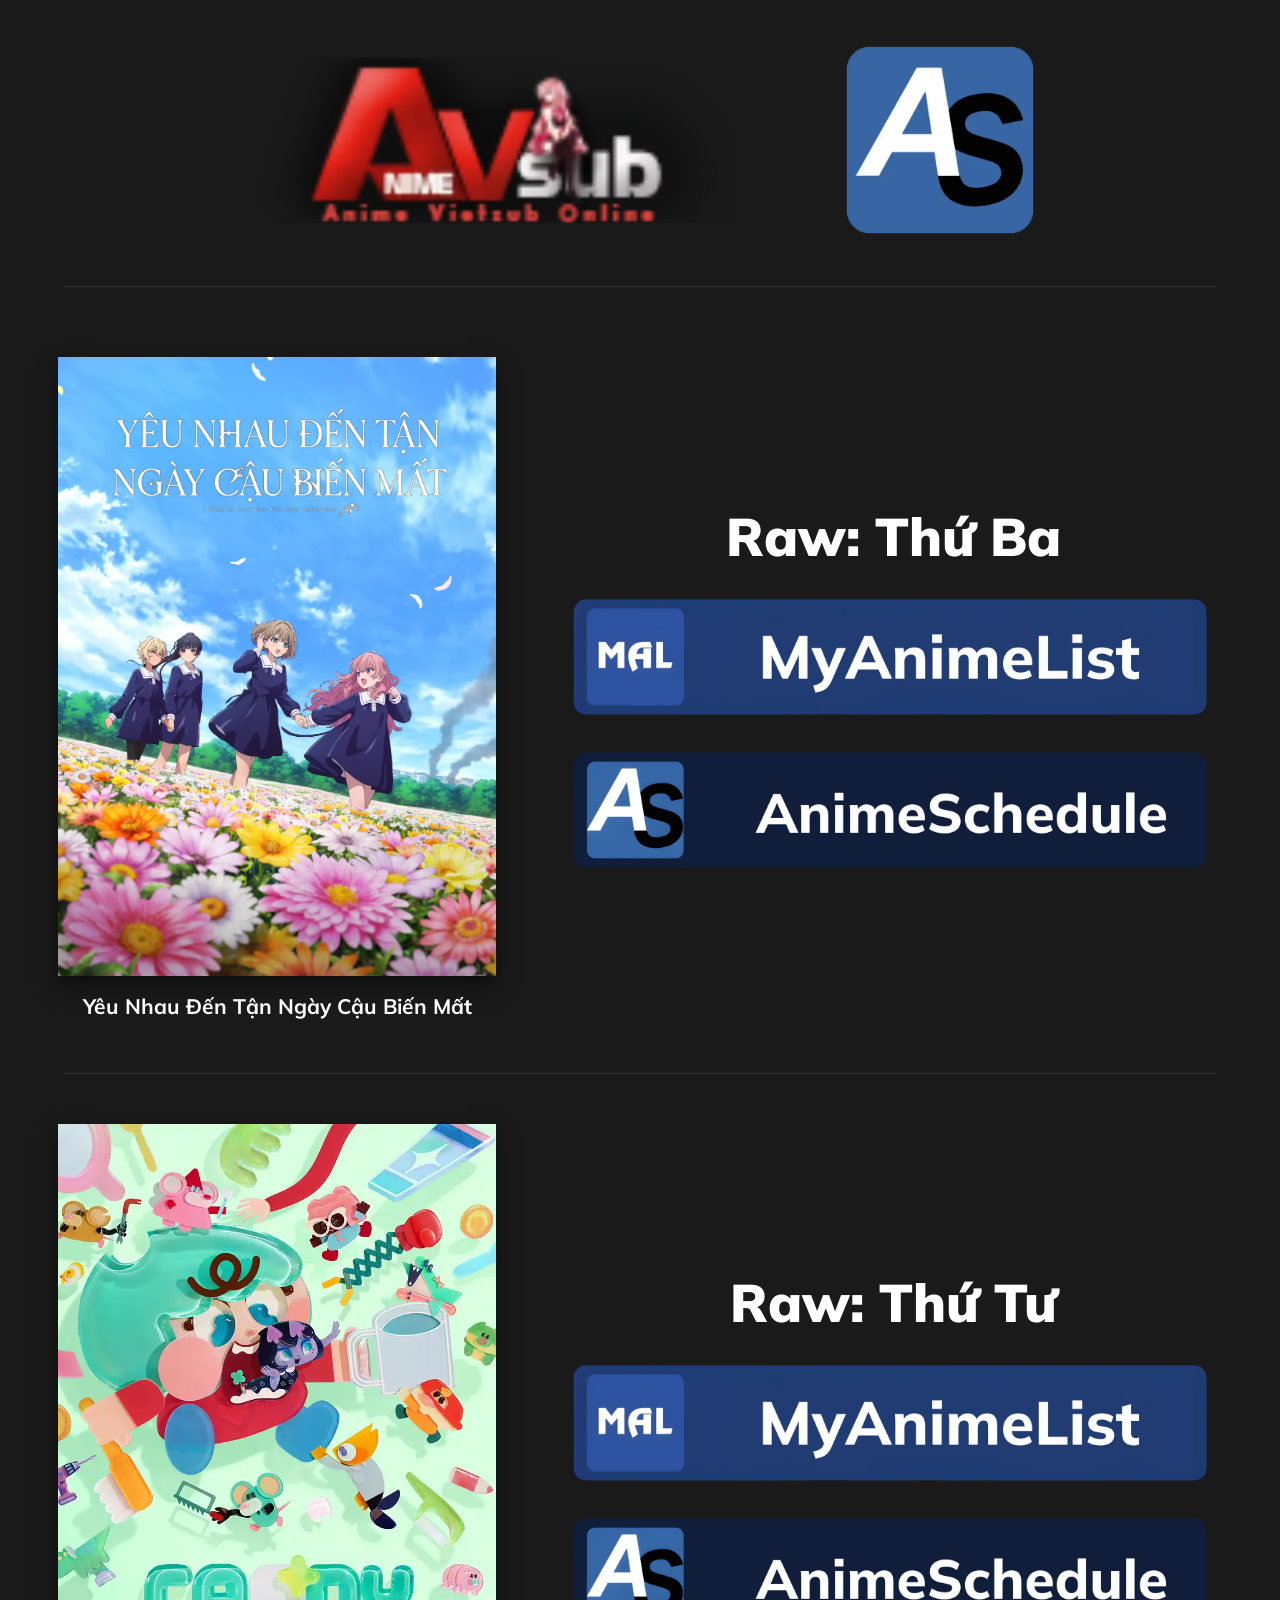
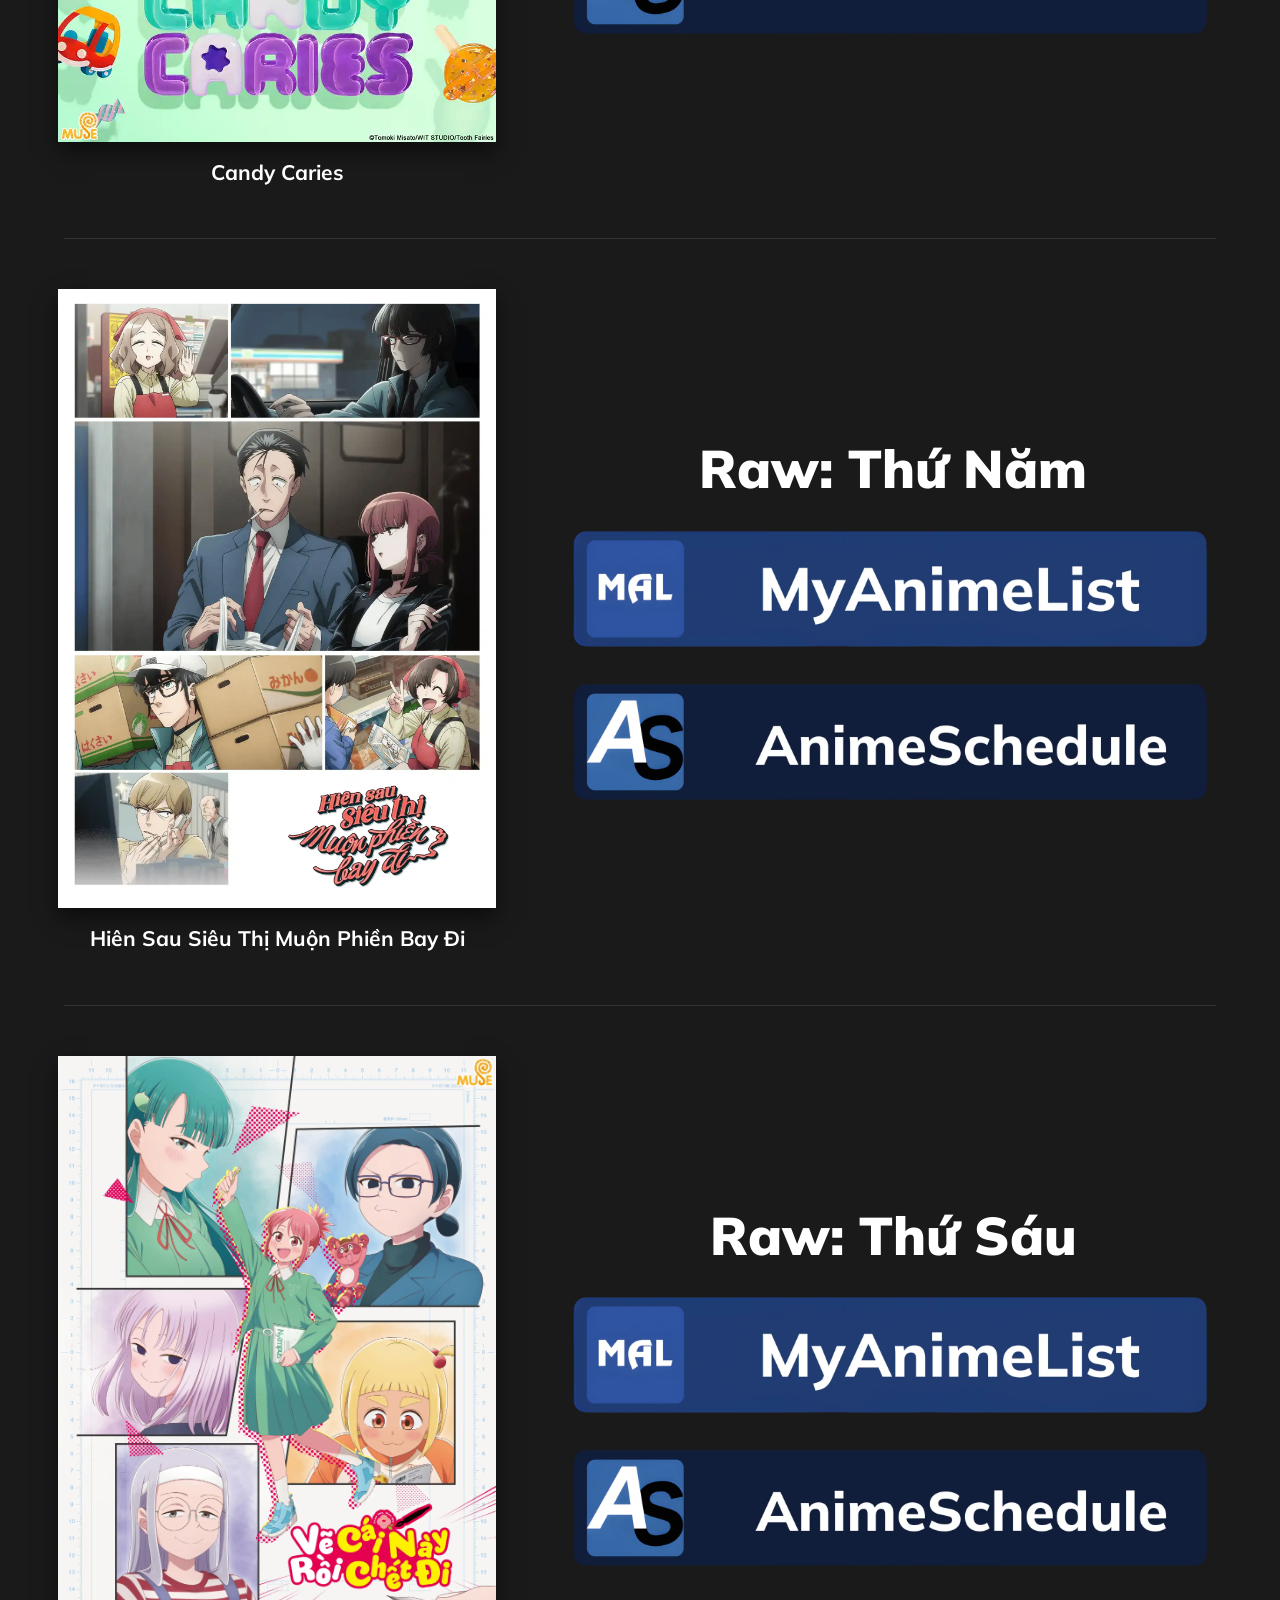
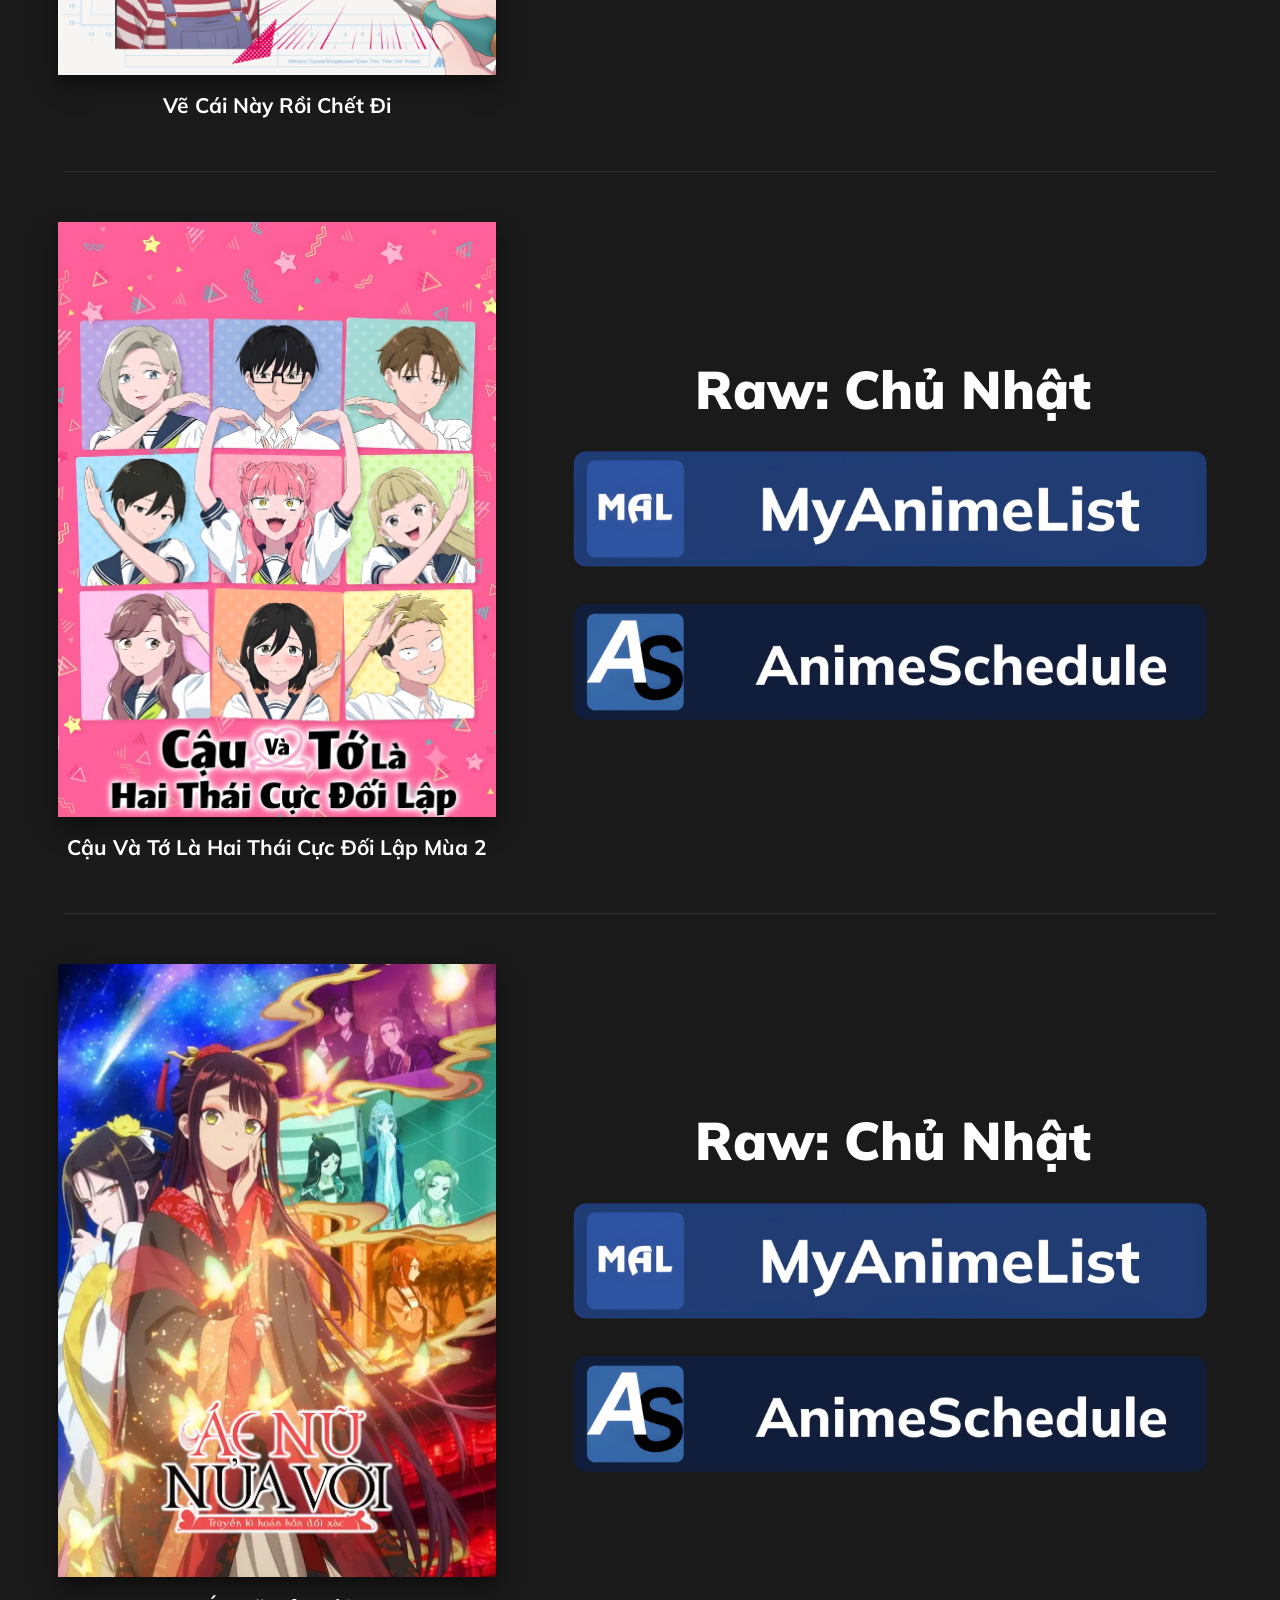
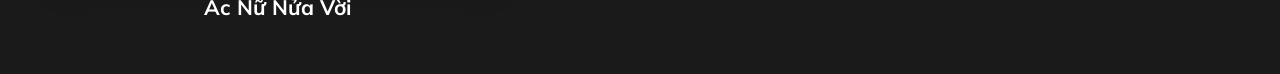
==== index.html @ 66e2007c "Add files via upload" ====
<!doctype html>
<html lang="vi">
  <head>
    <meta charset="UTF-8" />
    <meta name="viewport" content="width=device-width, initial-scale=1.0" />
    <title>Anime Shortcuts</title>
    <link rel="icon" type="image/jpeg" href="assets/favicon.jpg" />
    <link rel="preconnect" href="https://fonts.googleapis.com" />
    <link rel="preconnect" href="https://fonts.gstatic.com" crossorigin />
    <link rel="stylesheet" href="style.css" />
    <script src="script.js"></script>
    <link
      href="https://fonts.googleapis.com/css2?family=Mulish:wght@400;700;800;900&display=swap"
      rel="stylesheet"
    />
  </head>
  <body>
    <div class="container">
      <header class="header">
        <a href="https://bit.ly/animevietsubtv">
          <img src="assets/AVS.webp" alt="Anime Vietsub" class="logo-avs" />
        </a>
        <a href="https://animeschedule.net/">
          <img
            src="assets/AS-Big-Btn.webp"
            alt="Anime Schedule"
            class="logo-as"
          />
        </a>
      </header>

      <main class="anime-list">
        <article class="anime-item">
          <div class="anime-visual">
            <img
              src="kv/KimiShinu.webp"
              alt="KimiShinu"
              onclick="download1()"
            />
            <p class="anime-title" onclick="copyText_1()">
              Yêu Nhau Đến Tận <br class="br-mobile" />
              Ngày Cậu Biến Mất
            </p>
          </div>
          <div class="anime-info">
            <h2>Raw: Thứ Ba</h2>
            <div class="button-group">
              <a
                href="https://myanimelist.net/anime/61126/Kimi_ga_Shinu_made_Koi_wo_Shitai"
                ><img src="assets/MAL-Btn.webp" alt="MyAnimeList"
              /></a>
              <a
                href="https://animeschedule.net/anime/kimi-ga-shinu-made-koi-wo-shitai"
                ><img src="assets/AS-Btn.webp" alt="AnimeSchedule"
              /></a>
            </div>
          </div>
        </article>

        <article class="anime-item">
          <div class="anime-visual">
            <img
              src="kv/Candy-Caries.webp"
              alt="Candy Caries"
              onclick="download2()"
            />
            <p class="anime-title" onclick="copyText_2()">Candy Caries</p>
          </div>
          <div class="anime-info">
            <h2>Raw: Thứ Tư</h2>
            <div class="button-group">
              <a href="https://myanimelist.net/anime/63276/Candy_Caries"
                ><img src="assets/MAL-Btn.webp" alt="MyAnimeList"
              /></a>
              <a href="https://animeschedule.net/anime/candy-caries-tv"
                ><img src="assets/AS-Btn.webp" alt="AnimeSchedule"
              /></a>
            </div>
          </div>
        </article>

        <article class="anime-item">
          <div class="anime-visual">
            <img src="kv/Yanisuu.webp" alt="Yanisuu" onclick="download6()" />
            <p class="anime-title" onclick="copyText_6()">
              Hiên Sau Siêu Thị Muộn Phiền Bay Đi
            </p>
          </div>
          <div class="anime-info">
            <h2>Raw: Thứ Năm</h2>
            <div class="button-group">
              <a
                href="https://myanimelist.net/anime/62076/Super_no_Ura_de_Yani_Suu_Futari"
                ><img src="assets/MAL-Btn.webp" alt="MyAnimeList"
              /></a>
              <a
                href="https://animeschedule.net/anime/super-no-ura-de-yani-suu-futari"
                ><img src="assets/AS-Btn.webp" alt="AnimeSchedule"
              /></a>
            </div>
          </div>
        </article>

        <article class="anime-item">
          <div class="anime-visual">
            <img
              src="kv/Korekaite-shine.webp"
              alt="Kore Kaite Shine"
              onclick="download3()"
            />
            <p class="anime-title" onclick="copyText_3()">
              Vẽ Cái Này Rồi Chết Đi
            </p>
          </div>
          <div class="anime-info">
            <h2>Raw: Thứ Sáu</h2>
            <div class="button-group">
              <a href="https://myanimelist.net/anime/61280/Kore_Kaite_Shine"
                ><img src="assets/MAL-Btn.webp" alt="MyAnimeList"
              /></a>
              <a href="https://animeschedule.net/anime/kore-kaite-shine"
                ><img src="assets/AS-Btn.webp" alt="AnimeSchedule"
              /></a>
            </div>
          </div>
        </article>

        <article class="anime-item">
          <div class="anime-visual">
            <img
              src="kv/Seihantai-SS2.webp"
              alt="Seihantai SS2"
              onclick="download5()"
            />
            <p class="anime-title" onclick="copyText_5()">
              Cậu Và Tớ Là Hai Thái Cực Đối Lập Mùa 2
            </p>
          </div>
          <div class="anime-info">
            <h2>Raw: Chủ Nhật</h2>
            <div class="button-group">
              <a
                href="https://myanimelist.net/anime/63832/Seihantai_na_Kimi_to_Boku_2nd_Season"
                ><img src="assets/MAL-Btn.webp" alt="MyAnimeList"
              /></a>
              <a
                href="https://animeschedule.net/anime/seihantai-na-kimi-to-boku-2nd-season"
                ><img src="assets/AS-Btn.webp" alt="AnimeSchedule"
              /></a>
            </div>
          </div>
        </article>

        <article class="anime-item">
          <div class="anime-visual">
            <img
              src="kv/Futsutsuka.webp"
              alt="Futsutsuka"
              onclick="download4()"
            />
            <p class="anime-title" onclick="copyText_4()">Ác Nữ Nửa Vời</p>
          </div>
          <div class="anime-info">
            <h2>Raw: Chủ Nhật</h2>
            <div class="button-group">
              <a
                href="https://myanimelist.net/anime/61240/Futsutsuka_na_Akujo_dewa_Gozaimasu_ga__Suuguu_Chouso_Torikae_Den"
                ><img src="assets/MAL-Btn.webp" alt="MyAnimeList"
              /></a>
              <a
                href="https://animeschedule.net/anime/futsutsuka-na-akujo-dewa-gozaimasu-ga-suuguu-chouso-torikae-den"
                ><img src="assets/AS-Btn.webp" alt="AnimeSchedule"
              /></a>
            </div>
          </div>
        </article>
      </main>
    </div>

    <div id="toast"></div>
  </body>
</html>
---- style.css ----
* {
  margin: 0;
  padding: 0;
  box-sizing: border-box;
}

body {
  font-family: "Mulish", sans-serif;
  background-color: #1a1a1a;
  color: #ffffff;
  line-height: 1.5;
}

.container {
  width: 90%;
  max-width: 1280px;
  margin: 0 auto;
}

.header {
  display: flex;
  justify-content: center;
  align-items: center;
  gap: 100px;
  padding: 40px 0;
  border-bottom: 1px solid #333;
  margin-bottom: 20px;
}

.logo-avs {
  width: auto;
  max-width: 500px;
  height: auto;
}

.logo-as {
  width: 100%;
  max-width: 200px;
  height: auto;
  border-radius: 20px;
}

.anime-list {
  display: flex;
  flex-direction: column;
}

.anime-item {
  display: flex;
  justify-content: center;
  align-items: center;
  gap: 6%;
  padding: 50px 0;
  border-bottom: 1px solid #333;
}

.anime-item:last-child {
  border-bottom: none;
}

.anime-visual {
  flex: 0 0 38%;
  max-width: 500px;
  display: flex;
  flex-direction: column;
  gap: 15px;
}

.anime-visual img {
  width: 100%;
  height: auto;
  border-radius: 0;
  cursor: pointer;
  transition: transform 0.2s;
  box-shadow: 0 10px 20px rgba(0, 0, 0, 0.5);
  display: block;
}

.anime-visual img:hover {
  transform: scale(1.02);
}

.anime-title {
  font-size: 21px;
  font-weight: 700;
  cursor: pointer;
  transition: color 0.2s;
  text-align: center;
}

.br-desktop {
  display: inline;
}
.br-mobile {
  display: none;
}

.anime-title:hover {
  color: #4da6ff;
}

.anime-info {
  flex: 0 0 57%;
  max-width: 675px;
  display: flex;
  flex-direction: column;
  justify-content: center;
}

.anime-info h2 {
  text-align: center;
  font-size: 53px;
  line-height: 1.2;
  font-weight: 900;
  margin-bottom: 20px;
}

.button-group {
  display: flex;
  flex-direction: column;
  gap: 20px;
}

.button-group a {
  display: block;
  width: 100%;
  transition: opacity 0.2s;
}

.button-group a:hover {
  opacity: 0.8;
}

.button-group img {
  width: 100%;
  height: auto;
  display: block;
}

#toast {
  visibility: hidden;
  min-width: 300px;
  background-color: #333;
  color: #fff;
  text-align: center;
  border-radius: 8px;
  padding: 16px 20px;
  position: fixed;
  z-index: 9999;
  left: 50%;
  bottom: 30px;
  transform: translateX(-50%);
  font-size: 16px;
  font-weight: 700;
  opacity: 0;
  transition:
    opacity 0.5s,
    bottom 0.5s;
  box-shadow: 0 5px 15px rgba(0, 0, 0, 0.5);
  border: 1px solid #555;
  white-space: pre-line;
}

#toast.show {
  visibility: visible;
  opacity: 1;
  bottom: 50px;
}

@media (max-width: 768px) {
  .container {
    width: 94%;
    margin: 0 auto;
  }

  .header {
    display: flex;
    flex-direction: row;
    justify-content: center;
    align-items: center;
    gap: 100px;
    padding: 30px 25px;
    margin: 0;
    width: 100%;
  }

  .header a {
    display: inline-flex;
    align-items: center;
  }

  .logo-avs {
    width: 100%;
    max-width: 270px;
    height: auto;
  }

  .logo-as {
    width: 100%;
    max-width: 130px;
    height: auto;
    border-radius: 12px;
  }

  .anime-item {
    flex-direction: column;
    gap: 50px;
    padding: 40px 0;
  }

  .anime-title {
    font-size: 30px;
  }

  .br-desktop {
    display: none;
  }
  .br-mobile {
    display: inline;
  }

  .anime-visual,
  .anime-info {
    flex: none;
    width: 100%;
    max-width: 550px;
    align-items: center;
    gap: 25px;
  }

  .anime-info h2 {
    font-size: 65px;
    text-align: center;
    margin-bottom: 20px;
  }

  .button-group {
    max-width: 100%;
    margin: 0 auto;
    gap: 30px;
  }
}
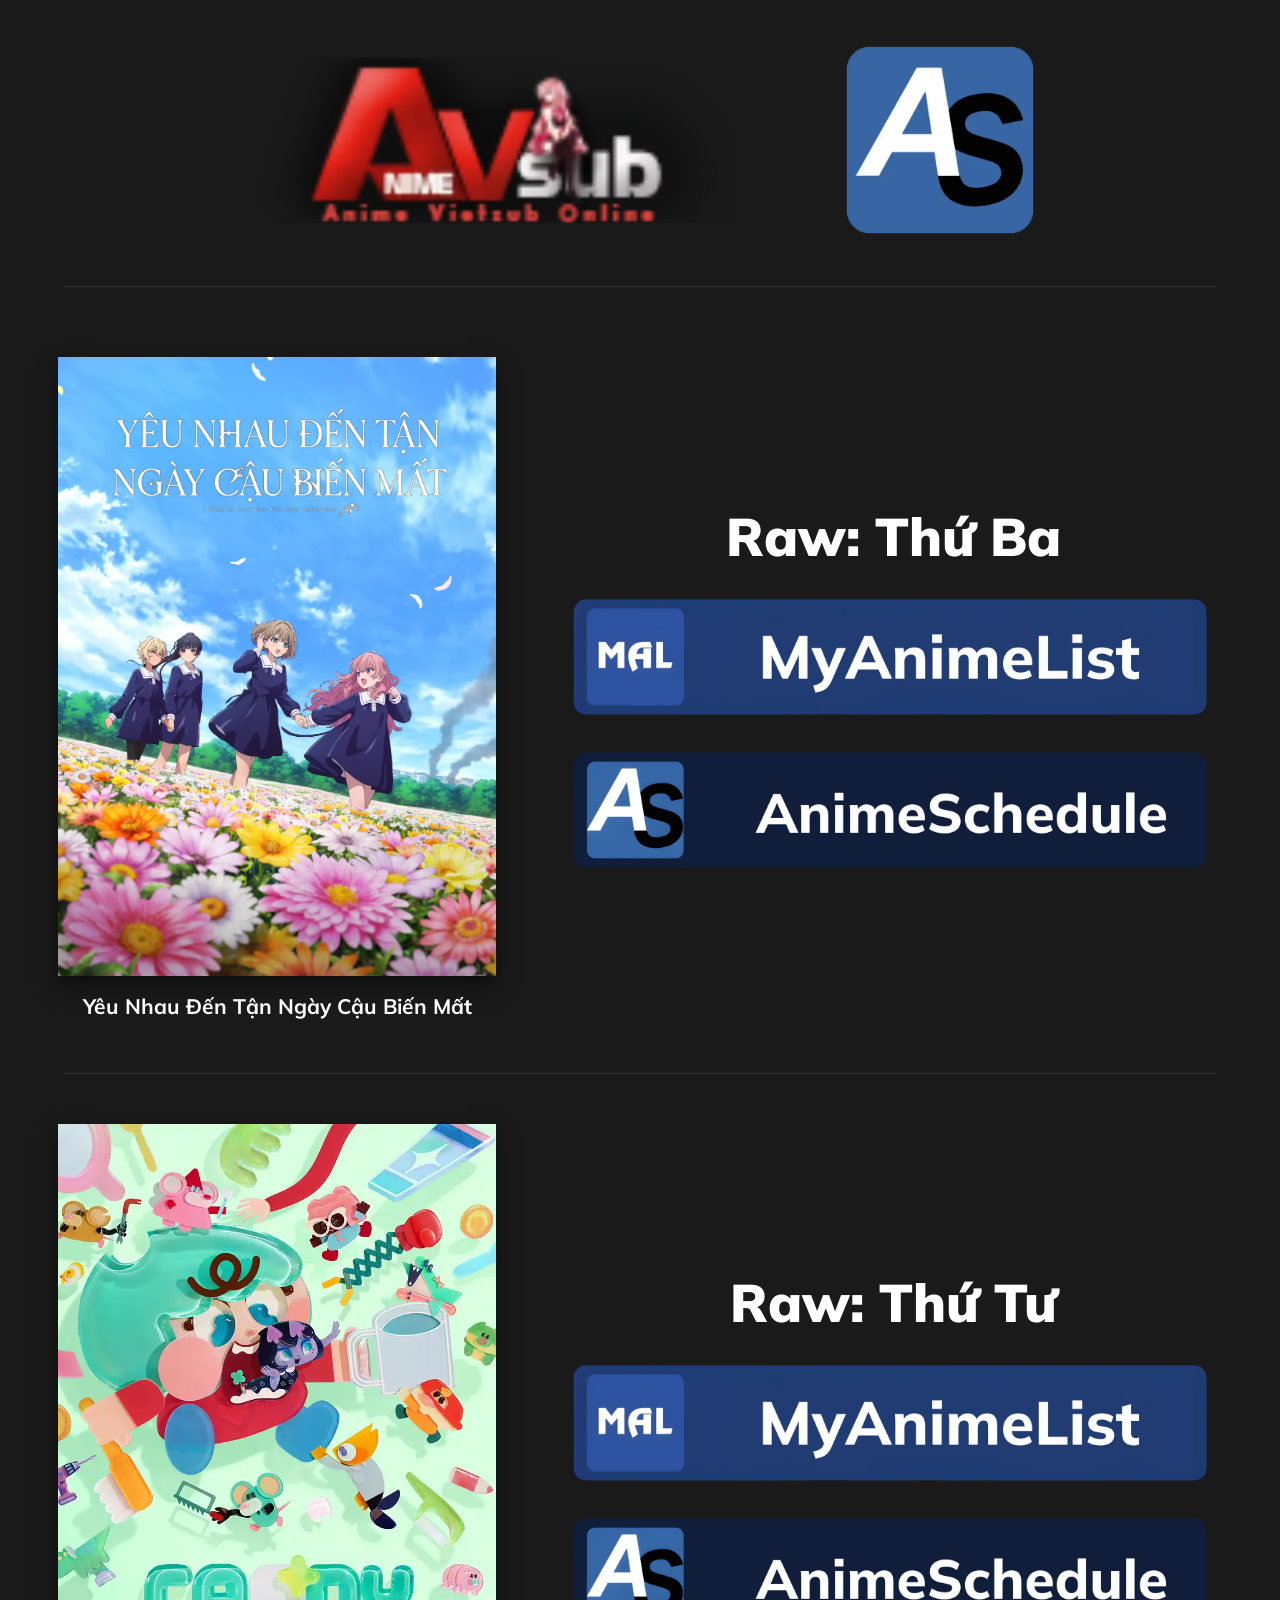
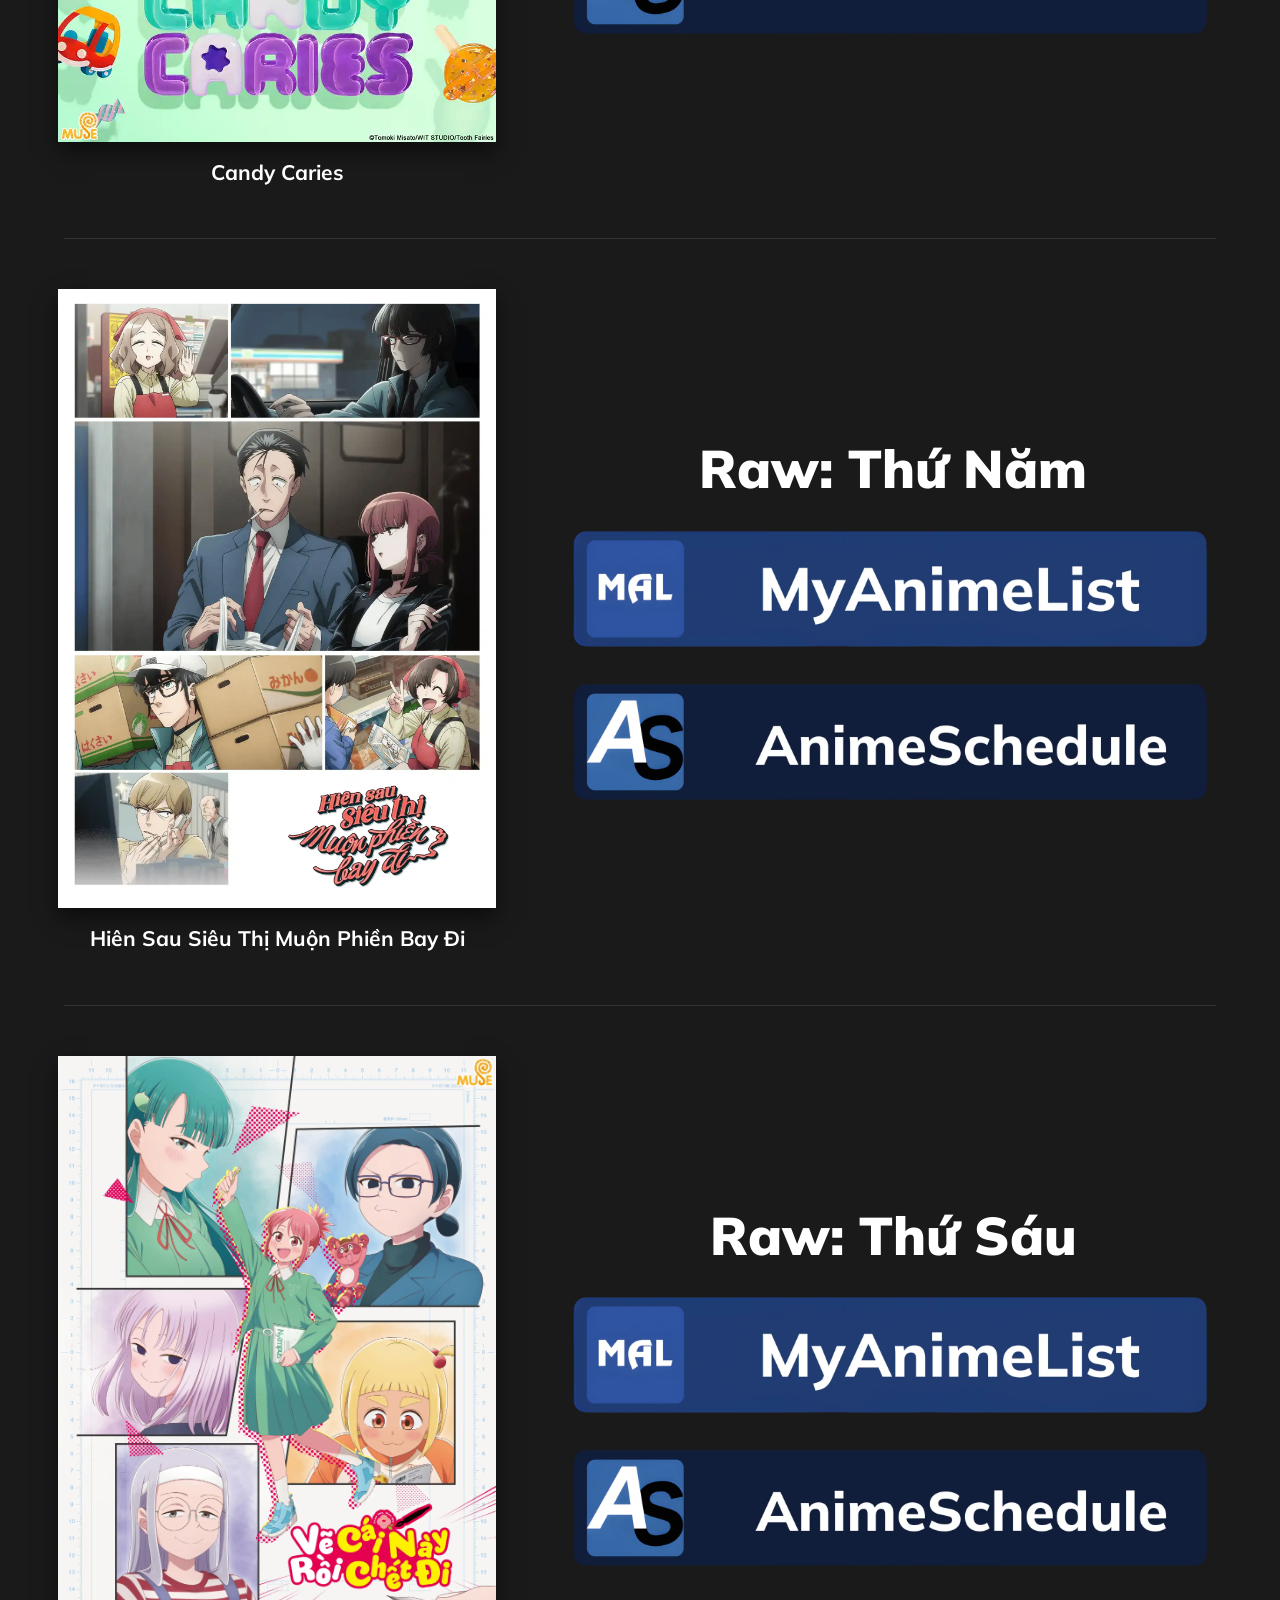
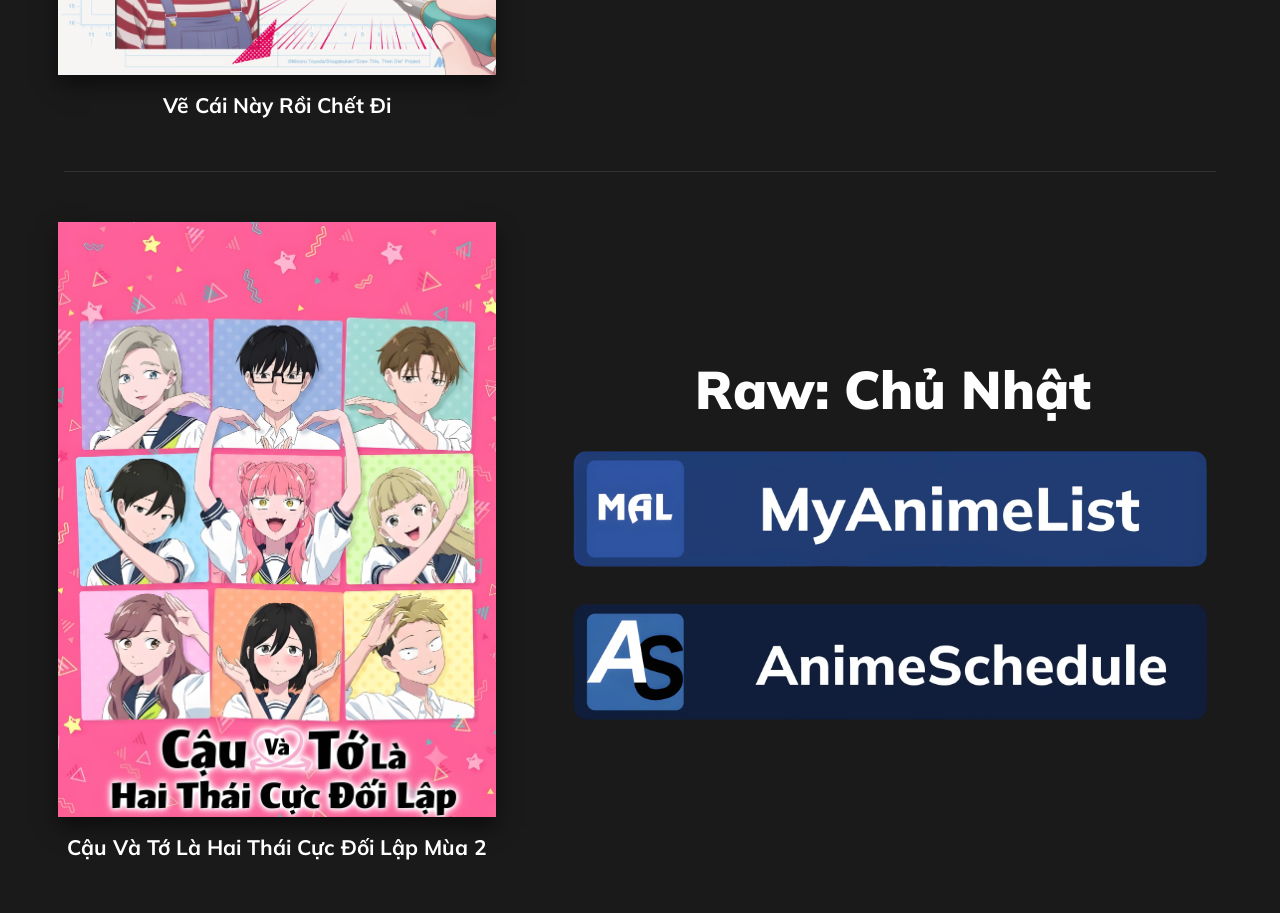
==== commit a91cebfc: "Remove Futsutsuka" ====
--- a/index.html
+++ b/index.html
@@ -8,7 +8,7 @@
     <link rel="preconnect" href="https://fonts.googleapis.com" />
     <link rel="preconnect" href="https://fonts.gstatic.com" crossorigin />
     <link rel="stylesheet" href="style.css" />
-    <script src="script.js"></script>
+    <script src="script.js" defer></script>
     <link
       href="https://fonts.googleapis.com/css2?family=Mulish:wght@400;700;800;900&display=swap"
       rel="stylesheet"
@@ -17,10 +17,18 @@
   <body>
     <div class="container">
       <header class="header">
-        <a href="https://bit.ly/animevietsubtv">
+        <a
+          href="https://bit.ly/animevietsubtv"
+          target="_blank"
+          rel="noopener noreferrer"
+        >
           <img src="assets/AVS.webp" alt="Anime Vietsub" class="logo-avs" />
         </a>
-        <a href="https://animeschedule.net/">
+        <a
+          href="https://animeschedule.net/"
+          target="_blank"
+          rel="noopener noreferrer"
+        >
           <img
             src="assets/AS-Big-Btn.webp"
             alt="Anime Schedule"
@@ -47,10 +55,14 @@
             <div class="button-group">
               <a
                 href="https://myanimelist.net/anime/61126/Kimi_ga_Shinu_made_Koi_wo_Shitai"
+                target="_blank"
+                rel="noopener noreferrer"
                 ><img src="assets/MAL-Btn.webp" alt="MyAnimeList"
               /></a>
               <a
                 href="https://animeschedule.net/anime/kimi-ga-shinu-made-koi-wo-shitai"
+                target="_blank"
+                rel="noopener noreferrer"
                 ><img src="assets/AS-Btn.webp" alt="AnimeSchedule"
               /></a>
             </div>
@@ -69,10 +81,16 @@
           <div class="anime-info">
             <h2>Raw: Thứ Tư</h2>
             <div class="button-group">
-              <a href="https://myanimelist.net/anime/63276/Candy_Caries"
+              <a
+                href="https://myanimelist.net/anime/63276/Candy_Caries"
+                target="_blank"
+                rel="noopener noreferrer"
                 ><img src="assets/MAL-Btn.webp" alt="MyAnimeList"
               /></a>
-              <a href="https://animeschedule.net/anime/candy-caries-tv"
+              <a
+                href="https://animeschedule.net/anime/candy-caries-tv"
+                target="_blank"
+                rel="noopener noreferrer"
                 ><img src="assets/AS-Btn.webp" alt="AnimeSchedule"
               /></a>
             </div>
@@ -91,10 +109,14 @@
             <div class="button-group">
               <a
                 href="https://myanimelist.net/anime/62076/Super_no_Ura_de_Yani_Suu_Futari"
+                target="_blank"
+                rel="noopener noreferrer"
                 ><img src="assets/MAL-Btn.webp" alt="MyAnimeList"
               /></a>
               <a
                 href="https://animeschedule.net/anime/super-no-ura-de-yani-suu-futari"
+                target="_blank"
+                rel="noopener noreferrer"
                 ><img src="assets/AS-Btn.webp" alt="AnimeSchedule"
               /></a>
             </div>
@@ -115,10 +137,16 @@
           <div class="anime-info">
             <h2>Raw: Thứ Sáu</h2>
             <div class="button-group">
-              <a href="https://myanimelist.net/anime/61280/Kore_Kaite_Shine"
+              <a
+                href="https://myanimelist.net/anime/61280/Kore_Kaite_Shine"
+                target="_blank"
+                rel="noopener noreferrer"
                 ><img src="assets/MAL-Btn.webp" alt="MyAnimeList"
               /></a>
-              <a href="https://animeschedule.net/anime/kore-kaite-shine"
+              <a
+                href="https://animeschedule.net/anime/kore-kaite-shine"
+                target="_blank"
+                rel="noopener noreferrer"
                 ><img src="assets/AS-Btn.webp" alt="AnimeSchedule"
               /></a>
             </div>
@@ -141,34 +169,14 @@
             <div class="button-group">
               <a
                 href="https://myanimelist.net/anime/63832/Seihantai_na_Kimi_to_Boku_2nd_Season"
+                target="_blank"
+                rel="noopener noreferrer"
                 ><img src="assets/MAL-Btn.webp" alt="MyAnimeList"
               /></a>
               <a
                 href="https://animeschedule.net/anime/seihantai-na-kimi-to-boku-2nd-season"
-                ><img src="assets/AS-Btn.webp" alt="AnimeSchedule"
-              /></a>
-            </div>
-          </div>
-        </article>
-
-        <article class="anime-item">
-          <div class="anime-visual">
-            <img
-              src="kv/Futsutsuka.webp"
-              alt="Futsutsuka"
-              onclick="download4()"
-            />
-            <p class="anime-title" onclick="copyText_4()">Ác Nữ Nửa Vời</p>
-          </div>
-          <div class="anime-info">
-            <h2>Raw: Chủ Nhật</h2>
-            <div class="button-group">
-              <a
-                href="https://myanimelist.net/anime/61240/Futsutsuka_na_Akujo_dewa_Gozaimasu_ga__Suuguu_Chouso_Torikae_Den"
-                ><img src="assets/MAL-Btn.webp" alt="MyAnimeList"
-              /></a>
-              <a
-                href="https://animeschedule.net/anime/futsutsuka-na-akujo-dewa-gozaimasu-ga-suuguu-chouso-torikae-den"
+                target="_blank"
+                rel="noopener noreferrer"
                 ><img src="assets/AS-Btn.webp" alt="AnimeSchedule"
               /></a>
             </div>
--- a/style.css
+++ b/style.css
@@ -148,14 +148,14 @@
   position: fixed;
   z-index: 9999;
   left: 50%;
-  bottom: 30px;
+  top: -50px;
   transform: translateX(-50%);
   font-size: 16px;
   font-weight: 700;
   opacity: 0;
   transition:
     opacity 0.5s,
-    bottom 0.5s;
+    top 0.5s;
   box-shadow: 0 5px 15px rgba(0, 0, 0, 0.5);
   border: 1px solid #555;
   white-space: pre-line;
@@ -164,7 +164,7 @@
 #toast.show {
   visibility: visible;
   opacity: 1;
-  bottom: 50px;
+  top: 30px;
 }
 
 @media (max-width: 768px) {
@@ -209,7 +209,7 @@
   }
 
   .anime-title {
-    font-size: 30px;
+    font-size: 135%; /*30px*/
   }
 
   .br-desktop {
@@ -229,7 +229,7 @@
   }
 
   .anime-info h2 {
-    font-size: 65px;
+    font-size: 260%; /*65px*/
     text-align: center;
     margin-bottom: 20px;
   }
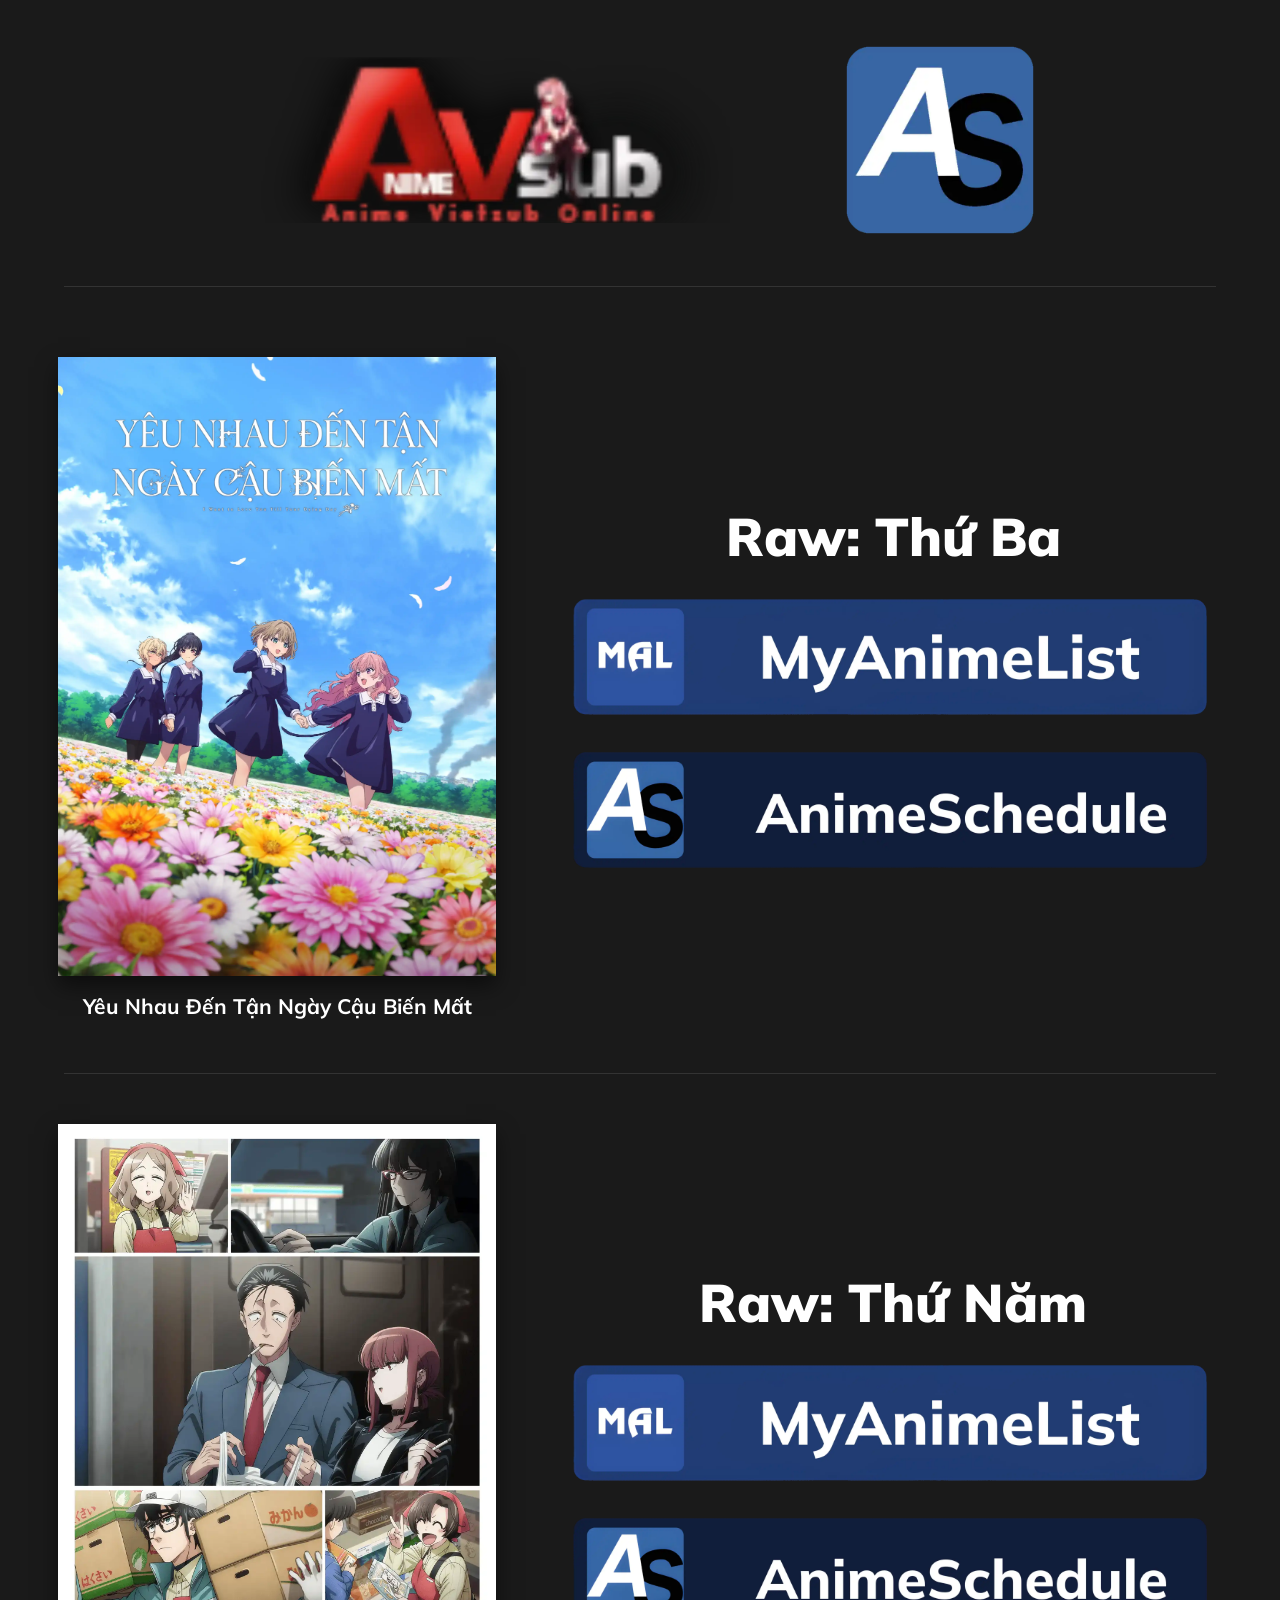
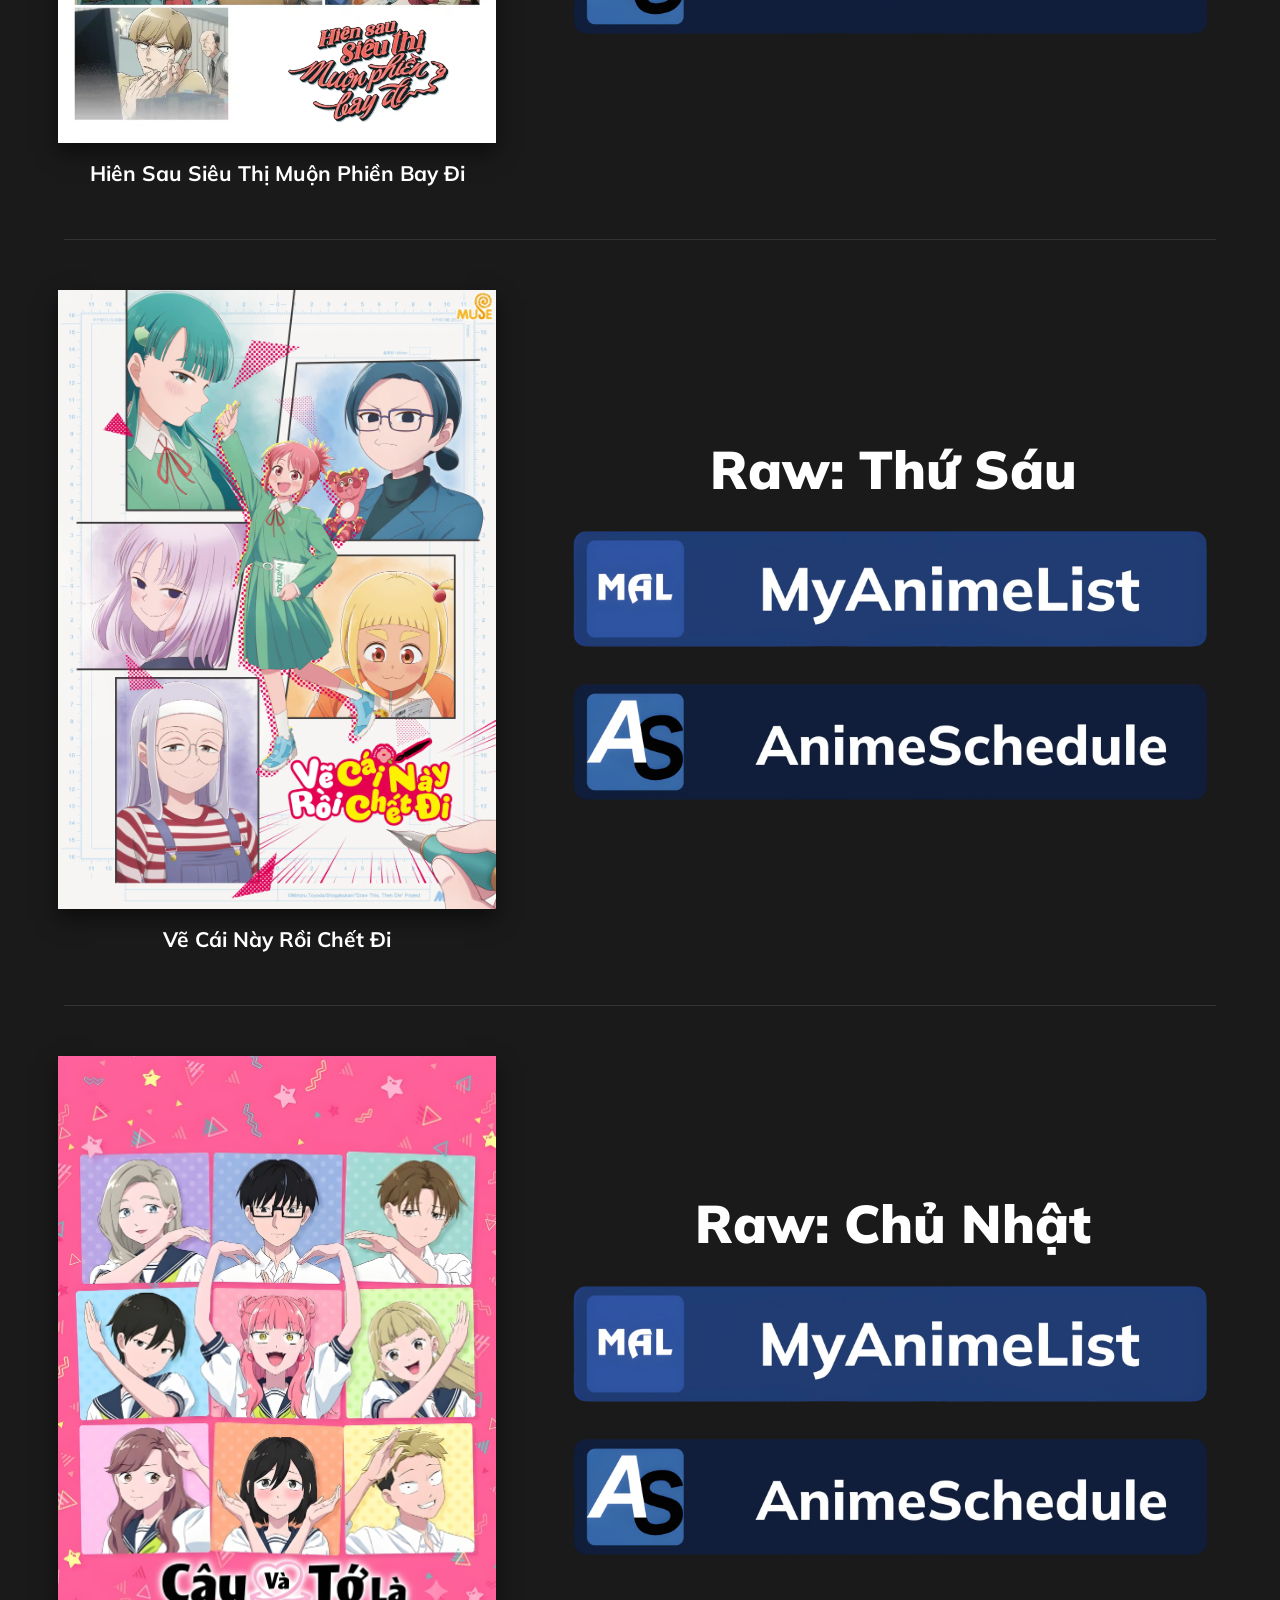
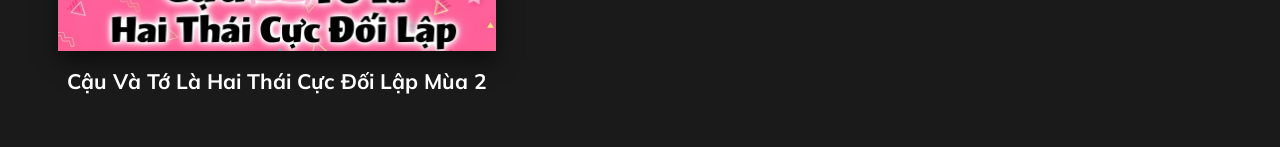
==== commit 753cc3fd: "rm candy caries" ====
--- a/index.html
+++ b/index.html
@@ -61,34 +61,6 @@
               /></a>
               <a
                 href="https://animeschedule.net/anime/kimi-ga-shinu-made-koi-wo-shitai"
-                target="_blank"
-                rel="noopener noreferrer"
-                ><img src="assets/AS-Btn.webp" alt="AnimeSchedule"
-              /></a>
-            </div>
-          </div>
-        </article>
-
-        <article class="anime-item">
-          <div class="anime-visual">
-            <img
-              src="kv/Candy-Caries.webp"
-              alt="Candy Caries"
-              onclick="download2()"
-            />
-            <p class="anime-title" onclick="copyText_2()">Candy Caries</p>
-          </div>
-          <div class="anime-info">
-            <h2>Raw: Thứ Tư</h2>
-            <div class="button-group">
-              <a
-                href="https://myanimelist.net/anime/63276/Candy_Caries"
-                target="_blank"
-                rel="noopener noreferrer"
-                ><img src="assets/MAL-Btn.webp" alt="MyAnimeList"
-              /></a>
-              <a
-                href="https://animeschedule.net/anime/candy-caries-tv"
                 target="_blank"
                 rel="noopener noreferrer"
                 ><img src="assets/AS-Btn.webp" alt="AnimeSchedule"
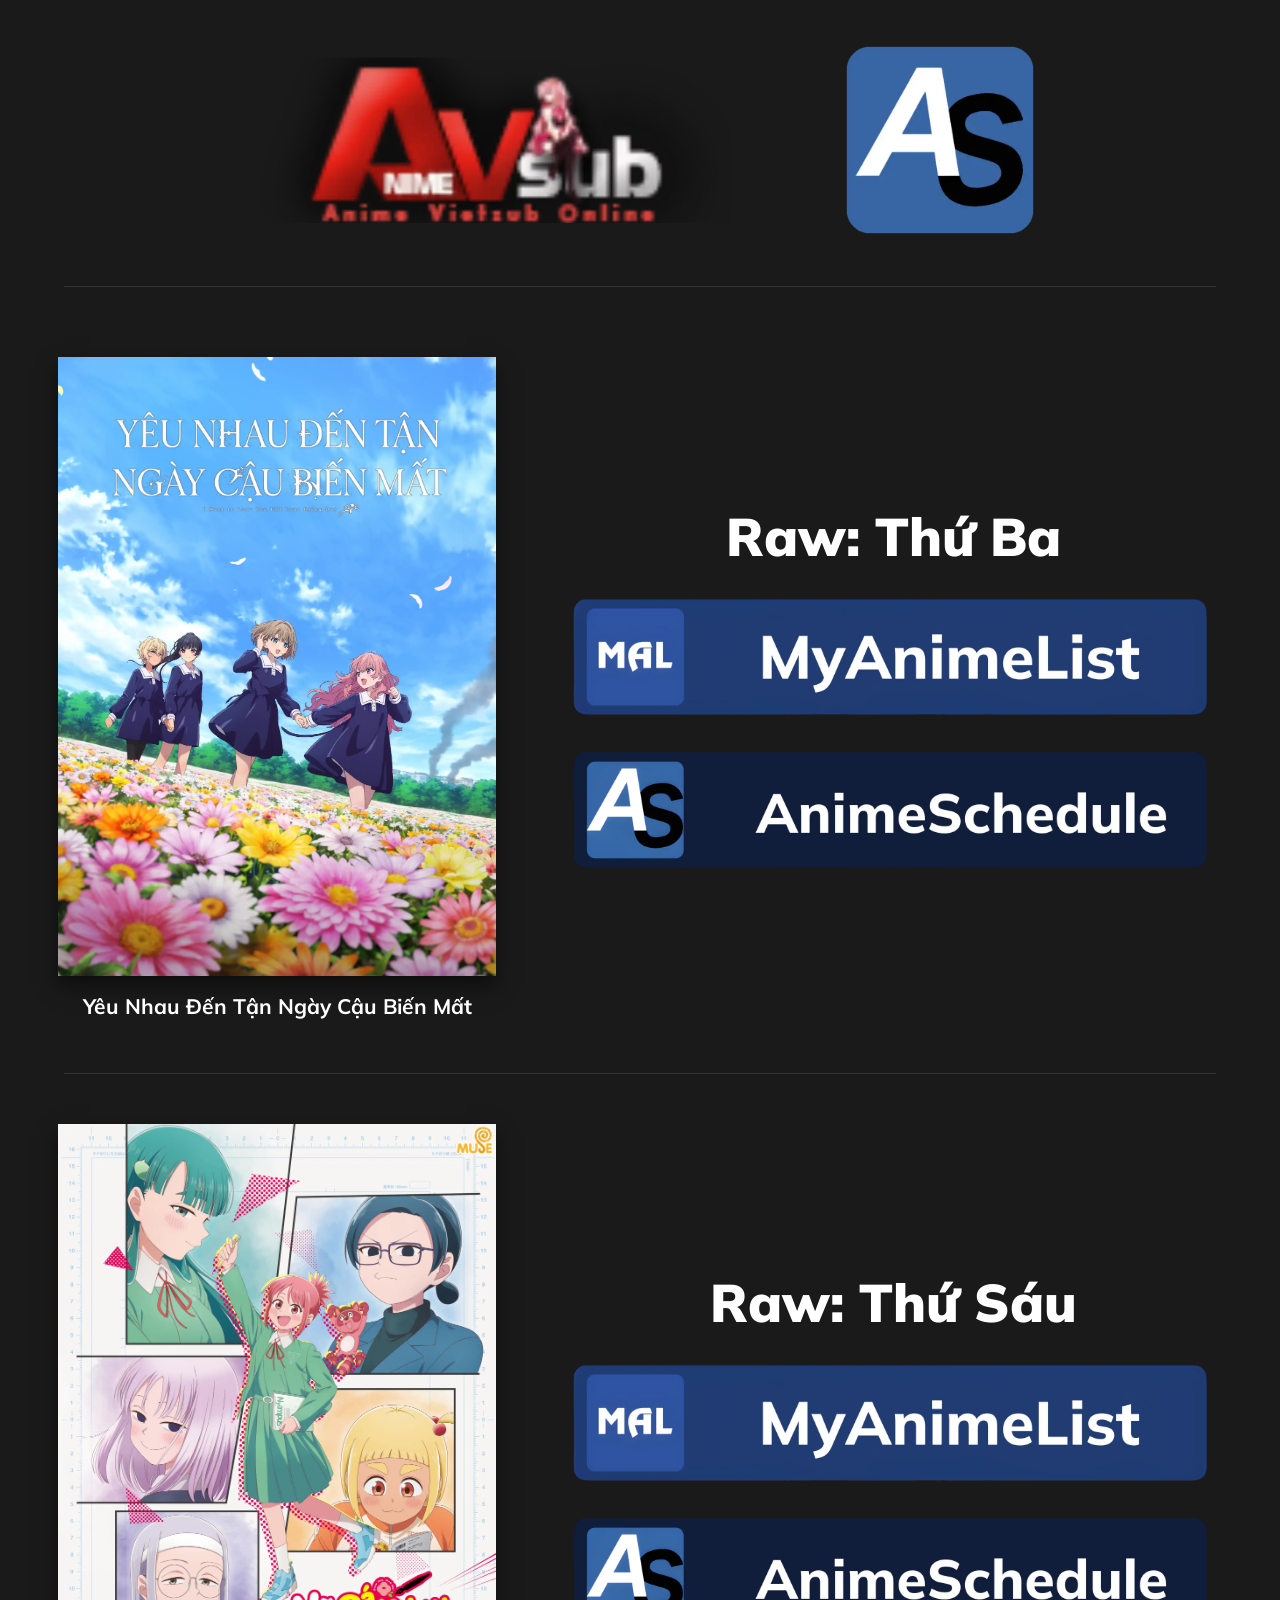
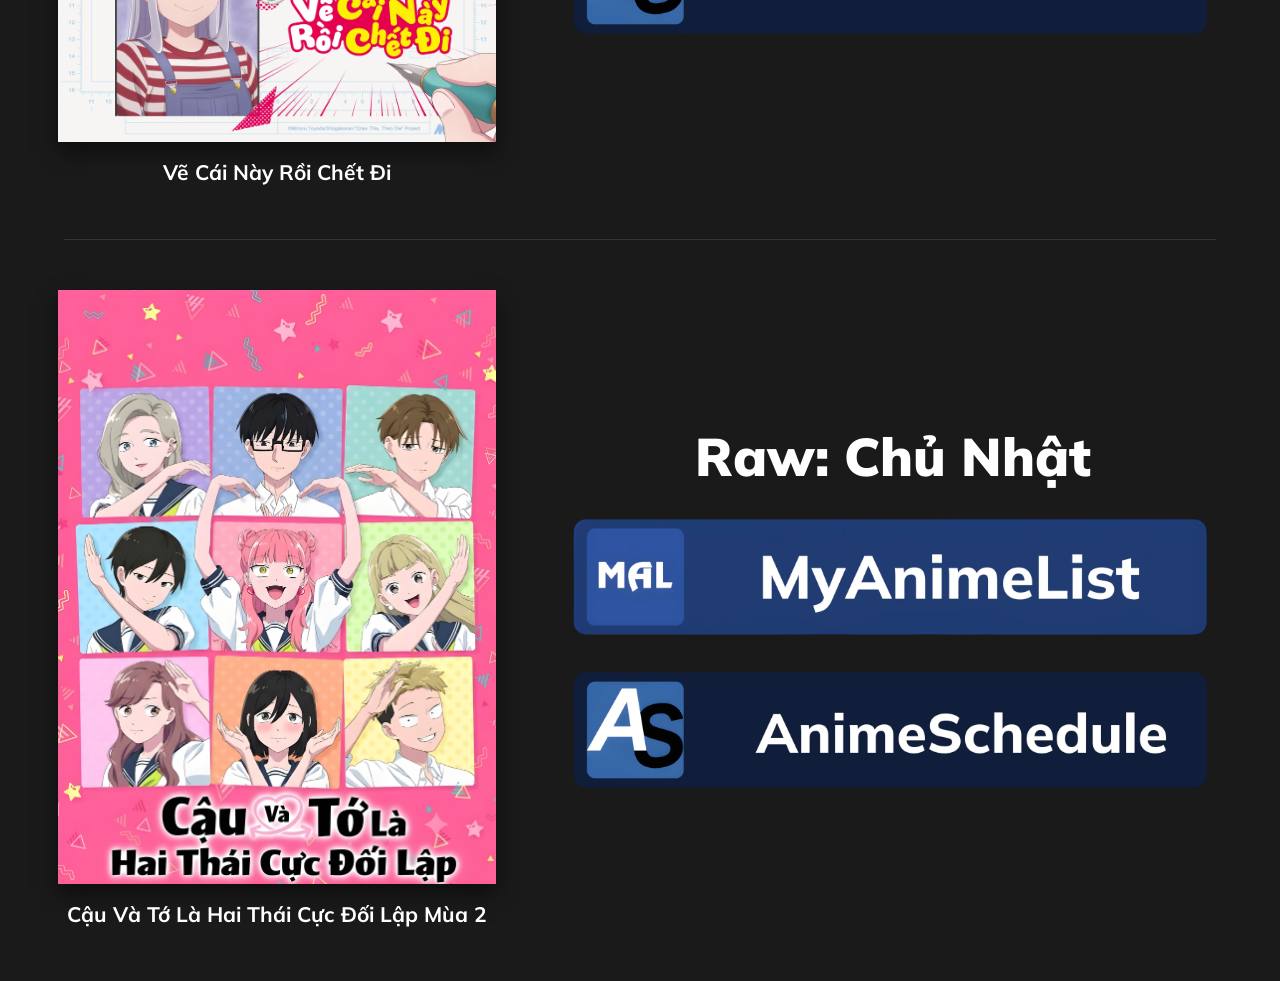
==== commit b0129428: "rm yanisuu" ====
--- a/index.html
+++ b/index.html
@@ -71,32 +71,6 @@
 
         <article class="anime-item">
           <div class="anime-visual">
-            <img src="kv/Yanisuu.webp" alt="Yanisuu" onclick="download6()" />
-            <p class="anime-title" onclick="copyText_6()">
-              Hiên Sau Siêu Thị Muộn Phiền Bay Đi
-            </p>
-          </div>
-          <div class="anime-info">
-            <h2>Raw: Thứ Năm</h2>
-            <div class="button-group">
-              <a
-                href="https://myanimelist.net/anime/62076/Super_no_Ura_de_Yani_Suu_Futari"
-                target="_blank"
-                rel="noopener noreferrer"
-                ><img src="assets/MAL-Btn.webp" alt="MyAnimeList"
-              /></a>
-              <a
-                href="https://animeschedule.net/anime/super-no-ura-de-yani-suu-futari"
-                target="_blank"
-                rel="noopener noreferrer"
-                ><img src="assets/AS-Btn.webp" alt="AnimeSchedule"
-              /></a>
-            </div>
-          </div>
-        </article>
-
-        <article class="anime-item">
-          <div class="anime-visual">
             <img
               src="kv/Korekaite-shine.webp"
               alt="Kore Kaite Shine"
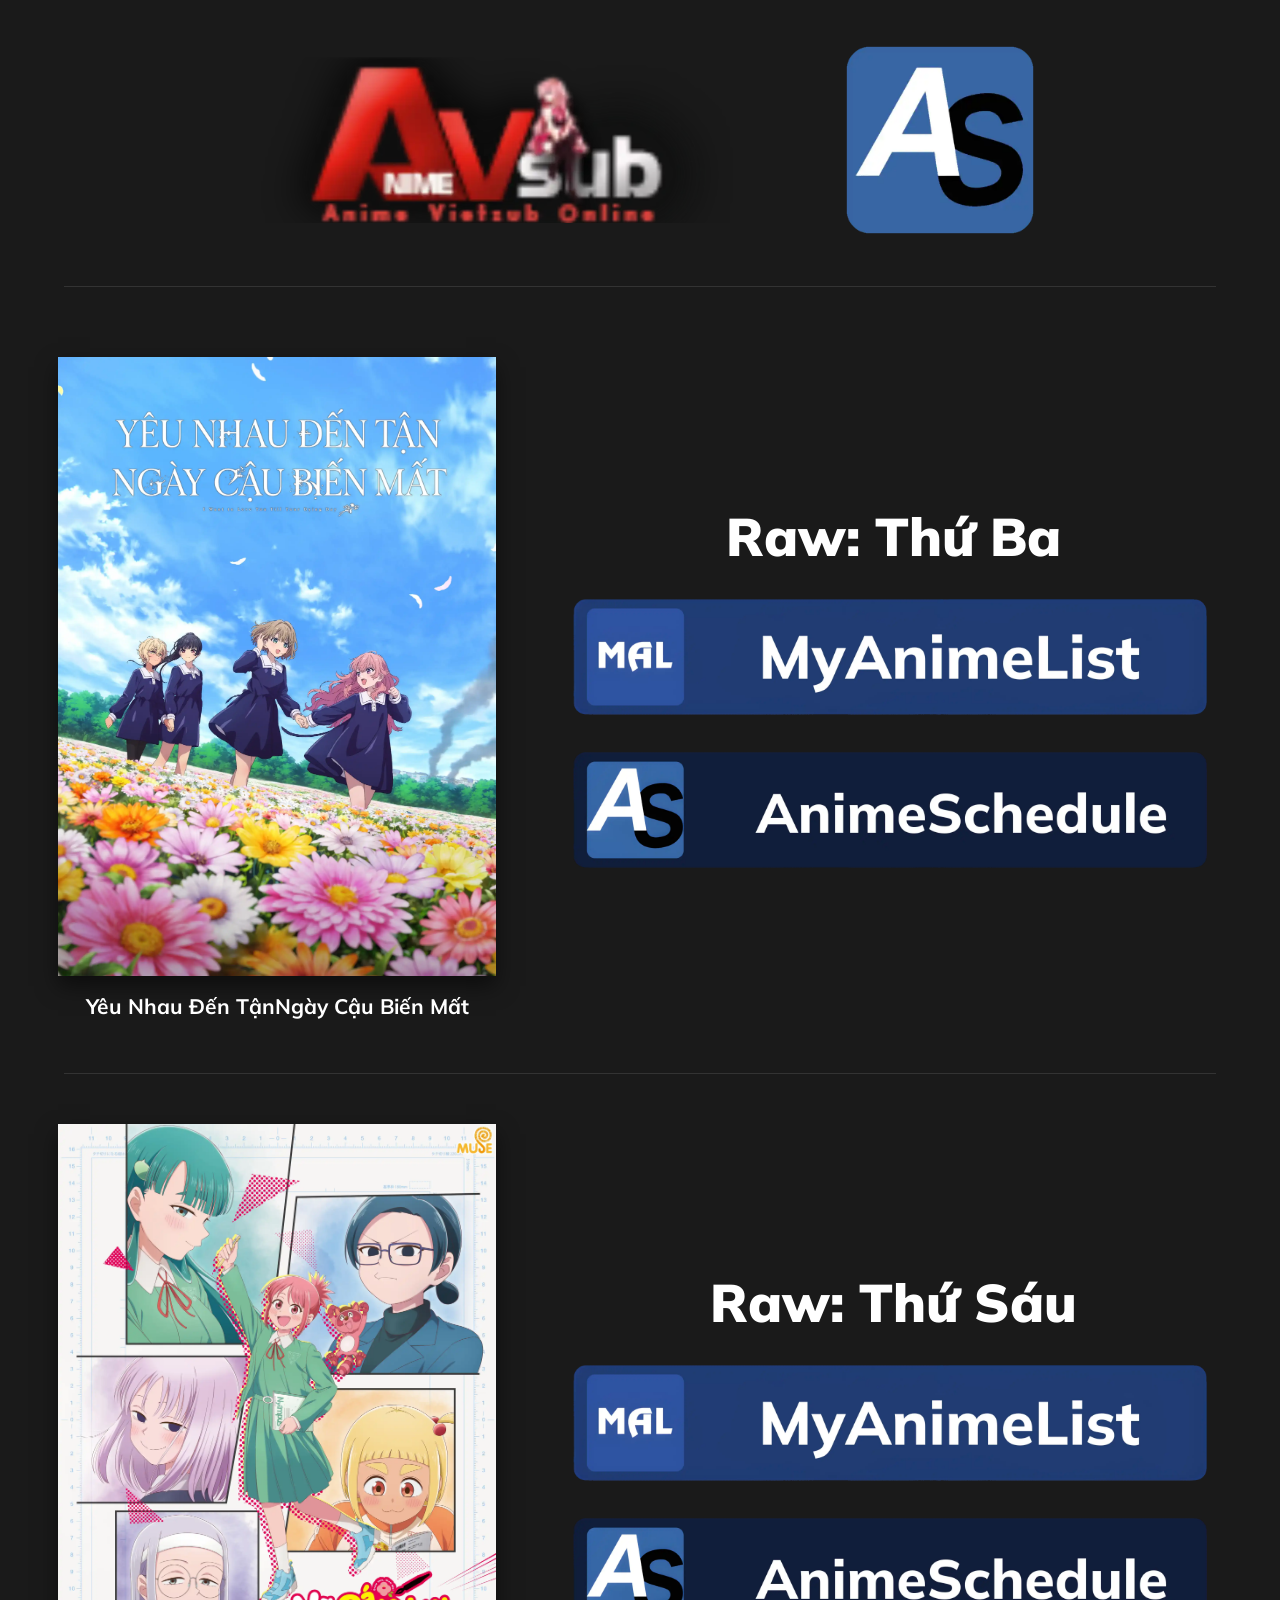
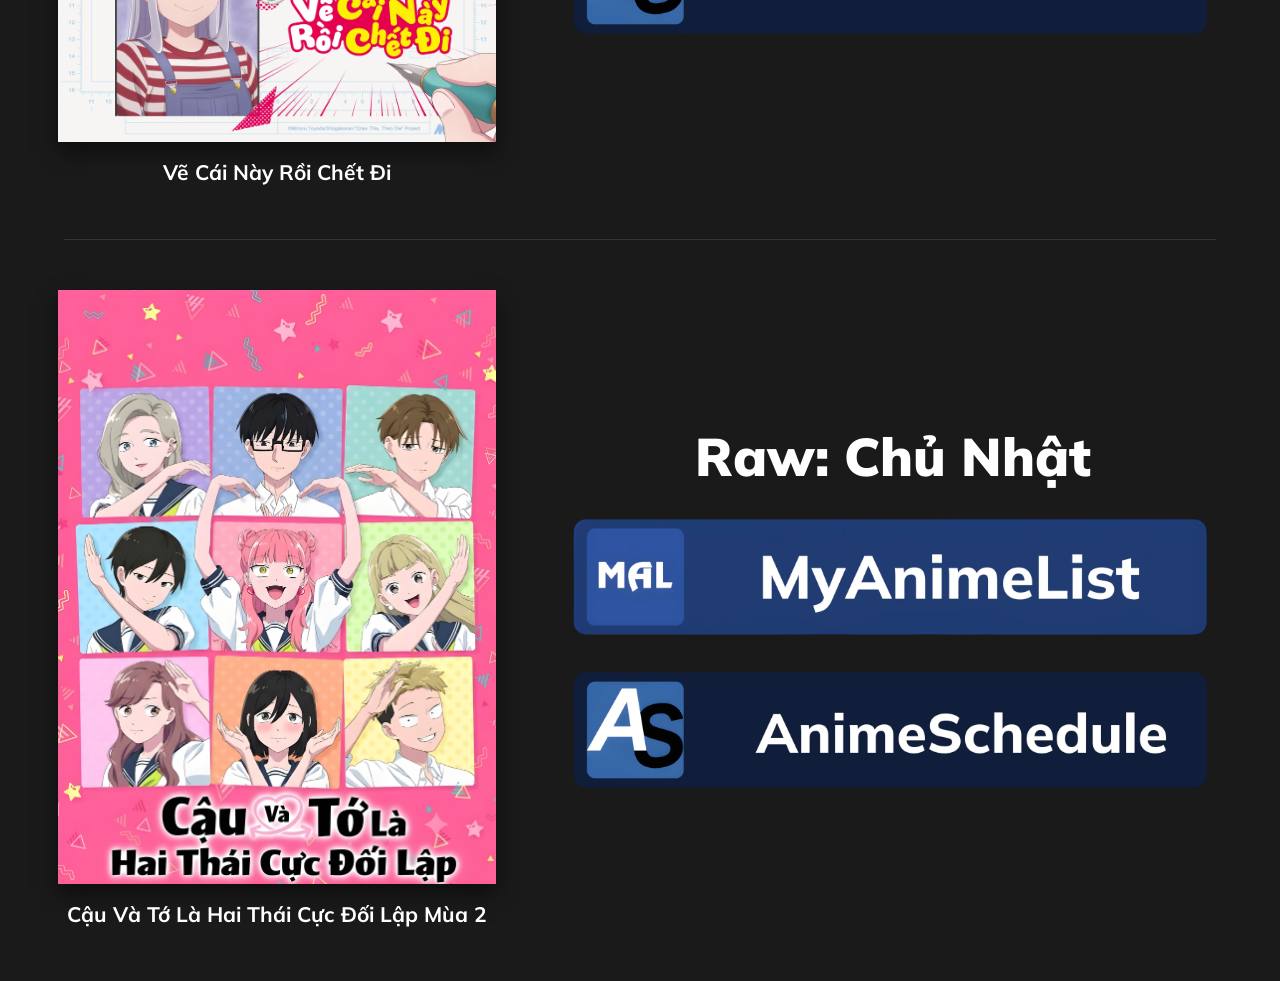
==== commit 64267c16: "update" ====
--- a/index.html
+++ b/index.html
@@ -7,12 +7,16 @@
     <link rel="icon" type="image/jpeg" href="assets/favicon.jpg" />
     <link rel="preconnect" href="https://fonts.googleapis.com" />
     <link rel="preconnect" href="https://fonts.gstatic.com" crossorigin />
-    <link rel="stylesheet" href="style.css" />
-    <script src="script.js" defer></script>
     <link
       href="https://fonts.googleapis.com/css2?family=Mulish:wght@400;700;800;900&display=swap"
       rel="stylesheet"
     />
+    <link
+      rel="stylesheet"
+      href="https://cdnjs.cloudflare.com/ajax/libs/font-awesome/6.4.0/css/all.min.css"
+    />
+    <link rel="stylesheet" href="style.css" />
+    <script src="script.js" defer></script>
   </head>
   <body>
     <div class="container">
@@ -37,97 +41,9 @@
         </a>
       </header>
 
-      <main class="anime-list">
-        <article class="anime-item">
-          <div class="anime-visual">
-            <img
-              src="kv/KimiShinu.webp"
-              alt="KimiShinu"
-              onclick="download1()"
-            />
-            <p class="anime-title" onclick="copyText_1()">
-              Yêu Nhau Đến Tận <br class="br-mobile" />
-              Ngày Cậu Biến Mất
-            </p>
-          </div>
-          <div class="anime-info">
-            <h2>Raw: Thứ Ba</h2>
-            <div class="button-group">
-              <a
-                href="https://myanimelist.net/anime/61126/Kimi_ga_Shinu_made_Koi_wo_Shitai"
-                target="_blank"
-                rel="noopener noreferrer"
-                ><img src="assets/MAL-Btn.webp" alt="MyAnimeList"
-              /></a>
-              <a
-                href="https://animeschedule.net/anime/kimi-ga-shinu-made-koi-wo-shitai"
-                target="_blank"
-                rel="noopener noreferrer"
-                ><img src="assets/AS-Btn.webp" alt="AnimeSchedule"
-              /></a>
-            </div>
-          </div>
-        </article>
-
-        <article class="anime-item">
-          <div class="anime-visual">
-            <img
-              src="kv/Korekaite-shine.webp"
-              alt="Kore Kaite Shine"
-              onclick="download3()"
-            />
-            <p class="anime-title" onclick="copyText_3()">
-              Vẽ Cái Này Rồi Chết Đi
-            </p>
-          </div>
-          <div class="anime-info">
-            <h2>Raw: Thứ Sáu</h2>
-            <div class="button-group">
-              <a
-                href="https://myanimelist.net/anime/61280/Kore_Kaite_Shine"
-                target="_blank"
-                rel="noopener noreferrer"
-                ><img src="assets/MAL-Btn.webp" alt="MyAnimeList"
-              /></a>
-              <a
-                href="https://animeschedule.net/anime/kore-kaite-shine"
-                target="_blank"
-                rel="noopener noreferrer"
-                ><img src="assets/AS-Btn.webp" alt="AnimeSchedule"
-              /></a>
-            </div>
-          </div>
-        </article>
-
-        <article class="anime-item">
-          <div class="anime-visual">
-            <img
-              src="kv/Seihantai-SS2.webp"
-              alt="Seihantai SS2"
-              onclick="download5()"
-            />
-            <p class="anime-title" onclick="copyText_5()">
-              Cậu Và Tớ Là Hai Thái Cực Đối Lập Mùa 2
-            </p>
-          </div>
-          <div class="anime-info">
-            <h2>Raw: Chủ Nhật</h2>
-            <div class="button-group">
-              <a
-                href="https://myanimelist.net/anime/63832/Seihantai_na_Kimi_to_Boku_2nd_Season"
-                target="_blank"
-                rel="noopener noreferrer"
-                ><img src="assets/MAL-Btn.webp" alt="MyAnimeList"
-              /></a>
-              <a
-                href="https://animeschedule.net/anime/seihantai-na-kimi-to-boku-2nd-season"
-                target="_blank"
-                rel="noopener noreferrer"
-                ><img src="assets/AS-Btn.webp" alt="AnimeSchedule"
-              /></a>
-            </div>
-          </div>
-        </article>
+      <!-- Khung chứa dữ liệu sẽ được JavaScript nhét vào đây -->
+      <main class="anime-list" id="animeListContainer">
+        <!-- JS rendered content -->
       </main>
     </div>
 
--- a/style.css
+++ b/style.css
@@ -240,3 +240,32 @@
     gap: 30px;
   }
 }
+
+/* Nút nổi chuyển sang trang Admin */
+.admin-float-btn {
+  position: fixed;
+  bottom: 30px;
+  right: 30px;
+  width: 55px;
+  height: 55px;
+  background-color: #4da6ff;
+  color: #fff;
+  border-radius: 50%;
+  display: flex;
+  justify-content: center;
+  align-items: center;
+  font-size: 24px;
+  box-shadow: 0 5px 15px rgba(0, 0, 0, 0.5);
+  cursor: pointer;
+  z-index: 1000;
+  text-decoration: none;
+  transition:
+    transform 0.2s,
+    background-color 0.2s;
+}
+
+.admin-float-btn:hover {
+  transform: scale(1.1);
+  background-color: #3388dd;
+  color: #fff;
+}
